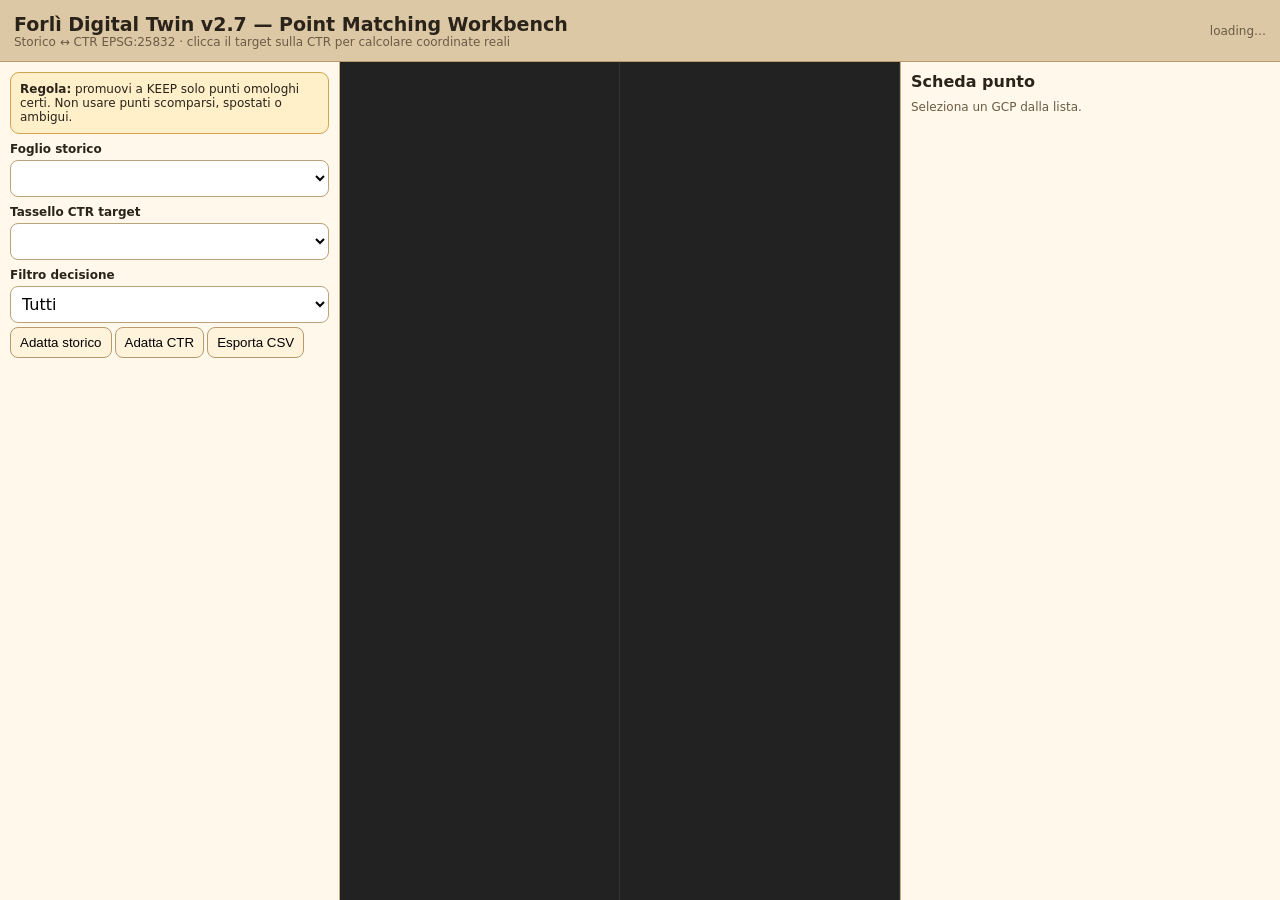
==== 08_WEB_APP/index.html @ 1461532f "1" ====
<!doctype html>
<html lang="it">
<head>
<meta charset="utf-8">
<meta name="viewport" content="width=device-width,initial-scale=1">
<title>Forlì Digital Twin v2.7 — Point Matching Workbench</title>
<style>
:root{--bg:#efe6d7;--panel:#fff8eb;--line:#c6aa7e;--ink:#2a231a;--muted:#6b5b46;--ok:#1a8f45;--bad:#b50000;--rev:#d27a00}
*{box-sizing:border-box}
body{margin:0;background:var(--bg);color:var(--ink);font-family:system-ui,-apple-system,Segoe UI,Roboto,Arial,sans-serif}
header{height:62px;background:#ddc8a6;border-bottom:1px solid #b89b6d;padding:10px 14px;display:flex;justify-content:space-between;align-items:center}
h1{font-size:19px;margin:0}.sub{font-size:12px;color:var(--muted)}
#app{display:grid;grid-template-columns:340px 1fr 1fr 380px;height:calc(100vh - 62px)}
aside,.right{background:var(--panel);overflow:auto;padding:10px;border-right:1px solid var(--line)}
.right{border-right:0;border-left:1px solid var(--line)}
.viewer{position:relative;background:#222;overflow:hidden;border-right:1px solid #333}
.stage{position:absolute;left:0;top:0;transform-origin:0 0;cursor:crosshair}
.stage img{position:absolute;left:0;top:0;user-select:none;pointer-events:none}
.stage svg{position:absolute;left:0;top:0;overflow:visible}
label{font-size:12px;font-weight:700;display:block;margin:8px 0 4px}
select,input,textarea{font:inherit}
select,input[type=text],textarea{width:100%;padding:7px;border:1px solid #bca27a;border-radius:8px;background:white}
button{border:1px solid #b89b6d;background:#fff3dc;border-radius:8px;padding:7px 9px;margin:4px 3px 5px 0;cursor:pointer}
button:hover{background:white}
.card{background:white;border:1px solid #ddc9a5;border-radius:8px;padding:7px;margin:6px 0;font-size:12px;cursor:pointer}
.card:hover{background:#fff4dc}.card.sel{outline:3px solid #111}
.badge{display:inline-block;border-radius:999px;padding:1px 6px;background:#eee;margin-right:3px;font-size:11px}
.small{font-size:12px;line-height:1.35;color:var(--muted)}
.warn{background:#fff0ca;border:1px solid #d2a34d;border-radius:9px;padding:9px;margin-bottom:8px;font-size:12px}
.pt{stroke:#111;stroke-width:1.5;cursor:pointer}.srcpt{fill:#e00000}.targetpt{fill:#1a8f45}.lbl{font-size:13px;paint-order:stroke;stroke:white;stroke-width:4;fill:#111;pointer-events:none}
.grid2{display:grid;grid-template-columns:1fr 1fr;gap:6px}
textarea{min-height:64px}
</style>
</head>
<body>
<header>
<div><h1>Forlì Digital Twin v2.7 — Point Matching Workbench</h1><div class="sub">Storico ↔ CTR EPSG:25832 · clicca il target sulla CTR per calcolare coordinate reali</div></div>
<div class="sub" id="meta">loading…</div>
</header>
<div id="app">
<aside>
<div class="warn"><b>Regola:</b> promuovi a KEEP solo punti omologhi certi. Non usare punti scomparsi, spostati o ambigui.</div>
<label>Foglio storico</label><select id="sheet"></select>
<label>Tassello CTR target</label><select id="tile"></select>
<label>Filtro decisione</label><select id="filter"><option value="">Tutti</option><option>PRIORITY_REVIEW</option><option>REVIEW</option><option>LOW_PRIORITY_REVIEW</option><option>KEEP</option><option>REJECT</option></select>
<button id="fitH">Adatta storico</button><button id="fitC">Adatta CTR</button><button id="export">Esporta CSV</button>
<div id="gcpList"></div>
</aside>
<div class="viewer" id="histView"><div class="stage" id="histStage"><img id="histImg"><svg id="histSvg"></svg></div></div>
<div class="viewer" id="ctrView"><div class="stage" id="ctrStage"><img id="ctrImg"><svg id="ctrSvg"></svg></div></div>
<div class="right">
<h2 style="font-size:16px;margin:0 0 8px">Scheda punto</h2>
<div id="form" class="small">Seleziona un GCP dalla lista.</div>
</div>
</div>
<script>
let D, currentSheet, currentTile, selected=null, hview={x:0,y:0,s:1}, cview={x:0,y:0,s:1};
const histStage=document.getElementById('histStage'), ctrStage=document.getElementById('ctrStage');
const histImg=document.getElementById('histImg'), ctrImg=document.getElementById('ctrImg');
const histSvg=document.getElementById('histSvg'), ctrSvg=document.getElementById('ctrSvg');

function apply(stage,v){stage.style.transform=`translate(${v.x}px,${v.y}px) scale(${v.s})`}
function fit(viewEl,img,stage,v){if(!img.naturalWidth)return;let s=Math.min(viewEl.clientWidth/img.naturalWidth,viewEl.clientHeight/img.naturalHeight)*.96;v.s=s;v.x=(viewEl.clientWidth-img.naturalWidth*s)/2;v.y=(viewEl.clientHeight-img.naturalHeight*s)/2;apply(stage,v)}
function S(svg,tag,a){let n=document.createElementNS('http://www.w3.org/2000/svg',tag);for(const[k,v]of Object.entries(a))n.setAttribute(k,v);svg.appendChild(n);return n}
function currentHist(){return D.historical_previews.find(h=>h.sheet_id===currentSheet)}
function currentTileData(){return D.ctr_tiles.find(t=>t.tile===currentTile)}
function currentGcps(){let f=document.getElementById('filter').value;return D.gcps.filter(g=>g.sheet_id===currentSheet && (!f || g.decision===f))}
function previewToMap(tile, px, py){
  // Full image pixel from preview pixel
  let fullX = px * tile.width / tile.preview_width;
  let fullY = py * tile.height / tile.preview_height;
  let gt = tile.transform; // rasterio Affine serialized: [a,b,c,d,e,f] means x=a*col+b*row+c; y=d*col+e*row+f
  let x = gt[0]*fullX + gt[1]*fullY + gt[2];
  let y = gt[3]*fullX + gt[4]*fullY + gt[5];
  return [x,y,fullX,fullY];
}
function render(){
 histSvg.innerHTML=''; ctrSvg.innerHTML='';
 histSvg.setAttribute('width',histImg.naturalWidth||1); histSvg.setAttribute('height',histImg.naturalHeight||1);
 ctrSvg.setAttribute('width',ctrImg.naturalWidth||1); ctrSvg.setAttribute('height',ctrImg.naturalHeight||1);
 const hist=currentHist();
 currentGcps().forEach(g=>{
   const x=g.source_x*hist.scale_x, y=g.source_y*hist.scale_y;
   let c=S(histSvg,'circle',{cx:x,cy:y,r:11,class:'pt srcpt'});
   c.onclick=(e)=>{e.stopPropagation();selectGcp(g.gcp_id)};
   let t=S(histSvg,'text',{x:x+14,y:y+5,class:'lbl'});t.textContent=g.gcp_id.split('_').pop();
   if(g.target_preview_x&&g.target_preview_y){
     let tc=S(ctrSvg,'circle',{cx:g.target_preview_x,cy:g.target_preview_y,r:11,class:'pt targetpt'});
     tc.onclick=(e)=>{e.stopPropagation();selectGcp(g.gcp_id)};
     let tt=S(ctrSvg,'text',{x:+g.target_preview_x+14,y:+g.target_preview_y+5,class:'lbl'});tt.textContent=g.gcp_id.split('_').pop();
   }
 });
 renderList();
 if(selected) selectGcp(selected.gcp_id, false);
}
function renderList(){
 let div=document.getElementById('gcpList');div.innerHTML='';
 currentGcps().forEach(g=>{
   let el=document.createElement('div');el.className='card'+(selected&&selected.gcp_id===g.gcp_id?' sel':'');
   el.innerHTML=`<b>${g.gcp_id}</b><span class="badge">${g.decision}</span><span class="badge">${g.confidence}</span><div>${g.candidate_name}</div>`;
   el.onclick=()=>selectGcp(g.gcp_id);div.appendChild(el);
 });
}
function selectGcp(id, rerender=true){
 selected=D.gcps.find(g=>g.gcp_id===id);
 if(!selected)return;
 if(rerender) render();
 document.getElementById('form').innerHTML=`
 <b>${selected.gcp_id}</b><p>${selected.candidate_name}</p>
 <label>Decisione</label><select id="f_dec"><option>KEEP</option><option>REJECT</option><option>REVIEW</option><option>PRIORITY_REVIEW</option><option>LOW_PRIORITY_REVIEW</option></select>
 <div class="grid2"><div><label>Source X</label><input type="text" id="f_sx" value="${selected.source_x}"></div><div><label>Source Y</label><input type="text" id="f_sy" value="${selected.source_y}"></div></div>
 <div class="grid2"><div><label>Target E</label><input type="text" id="f_e" value="${selected.target_easting_epsg25832||''}"></div><div><label>Target N</label><input type="text" id="f_n" value="${selected.target_northing_epsg25832||''}"></div></div>
 <label>Tile target</label><input type="text" id="f_tile" value="${selected.target_tile||''}">
 <label>Note</label><textarea id="f_note">${selected.note||''}</textarea>
 <button onclick="saveForm()">Salva</button>
 <button onclick="markKeep()">KEEP</button><button onclick="markReject()">REJECT</button>`;
 document.getElementById('f_dec').value=selected.decision;
}
window.saveForm=function(){
 if(!selected)return;
 selected.decision=document.getElementById('f_dec').value;
 selected.source_x=document.getElementById('f_sx').value;
 selected.source_y=document.getElementById('f_sy').value;
 selected.target_easting_epsg25832=document.getElementById('f_e').value;
 selected.target_northing_epsg25832=document.getElementById('f_n').value;
 selected.target_tile=document.getElementById('f_tile').value;
 selected.note=document.getElementById('f_note').value;
 render();
}
window.markKeep=function(){if(!selected)return;selected.decision='KEEP';saveForm()}
window.markReject=function(){if(!selected)return;selected.decision='REJECT';saveForm()}

ctrView.addEventListener('click', e=>{
 if(!selected)return;
 const r=ctrView.getBoundingClientRect();
 const px=(e.clientX-r.left-cview.x)/cview.s;
 const py=(e.clientY-r.top-cview.y)/cview.s;
 if(px<0||py<0||px>ctrImg.naturalWidth||py>ctrImg.naturalHeight)return;
 let tile=currentTileData();
 let [E,N,fullX,fullY]=previewToMap(tile,px,py);
 selected.target_preview_x=Math.round(px*100)/100;
 selected.target_preview_y=Math.round(py*100)/100;
 selected.target_full_x=Math.round(fullX*100)/100;
 selected.target_full_y=Math.round(fullY*100)/100;
 selected.target_easting_epsg25832=E.toFixed(3);
 selected.target_northing_epsg25832=N.toFixed(3);
 selected.target_tile=currentTile;
 selected.match_method='MANUAL_CLICK_ON_CTR_PREVIEW';
 selected.decision='KEEP';
 selected.note=(selected.note||'')+' | Target clicked on CTR preview.';
 render();
});

function loadSheet(id){
 currentSheet=id;
 let h=currentHist();histImg.src=h.file;histImg.onload=()=>{fit(document.getElementById('histView'),histImg,histStage,hview);render()};
}
function loadTile(id){
 currentTile=id;
 let t=currentTileData();ctrImg.src='img/ctr/'+t.preview;ctrImg.onload=()=>{fit(document.getElementById('ctrView'),ctrImg,ctrStage,cview);render()};
}
function setupPanZoom(viewEl,stage,v){
 let drag=null;
 viewEl.addEventListener('wheel',e=>{e.preventDefault();let old=v.s;v.s*=e.deltaY<0?1.12:.89;v.s=Math.max(.08,Math.min(8,v.s));let r=viewEl.getBoundingClientRect(),mx=e.clientX-r.left,my=e.clientY-r.top;v.x=mx-(mx-v.x)*(v.s/old);v.y=my-(my-v.y)*(v.s/old);apply(stage,v)},{passive:false});
 viewEl.addEventListener('pointerdown',e=>{if(!e.shiftKey)return;drag={x:e.clientX,y:e.clientY,ox:v.x,oy:v.y};stage.style.cursor='grabbing'});
 window.addEventListener('pointermove',e=>{if(!drag)return;v.x=drag.ox+e.clientX-drag.x;v.y=drag.oy+e.clientY-drag.y;apply(stage,v)});
 window.addEventListener('pointerup',()=>{drag=null;stage.style.cursor='crosshair'});
}
document.getElementById('fitH').onclick=()=>fit(document.getElementById('histView'),histImg,histStage,hview);
document.getElementById('fitC').onclick=()=>fit(document.getElementById('ctrView'),ctrImg,ctrStage,cview);
document.getElementById('filter').onchange=render;
document.getElementById('export').onclick=()=>{
 const headers=["sheet_id","gcp_id","candidate_name","source_x","source_y","decision","target_easting_epsg25832","target_northing_epsg25832","target_tile","target_preview_x","target_preview_y","match_method","confidence","note"];
 let csv=headers.join(',')+'\n'+D.gcps.map(g=>headers.map(h=>`"${String(g[h]??'').replaceAll('"','""')}"`).join(',')).join('\n');
 let a=document.createElement('a');a.href=URL.createObjectURL(new Blob([csv],{type:'text/csv'}));a.download='GCP_matched_v2_7.csv';a.click();
}
fetch('data/point_matching_v2_7.json').then(r=>r.json()).then(d=>{
 D=d;
 let ss=[...new Set(D.historical_previews.map(h=>h.sheet_id))];
 let sel=document.getElementById('sheet');ss.forEach(s=>{let o=document.createElement('option');o.value=s;o.textContent=s;sel.appendChild(o)});
 sel.onchange=e=>loadSheet(e.target.value);
 let ts=document.getElementById('tile');D.ctr_tiles.forEach(t=>{let o=document.createElement('option');o.value=t.tile;o.textContent=t.tile;ts.appendChild(o)});
 ts.onchange=e=>loadTile(e.target.value);
 setupPanZoom(document.getElementById('histView'),histStage,hview);setupPanZoom(document.getElementById('ctrView'),ctrStage,cview);
 loadSheet(ss[0]); loadTile(D.ctr_tiles[0].tile);
 document.getElementById('meta').textContent=`${D.gcps.length} GCP · ${D.ctr_tiles.length} tasselli CTR`;
});
</script>
</body>
</html>
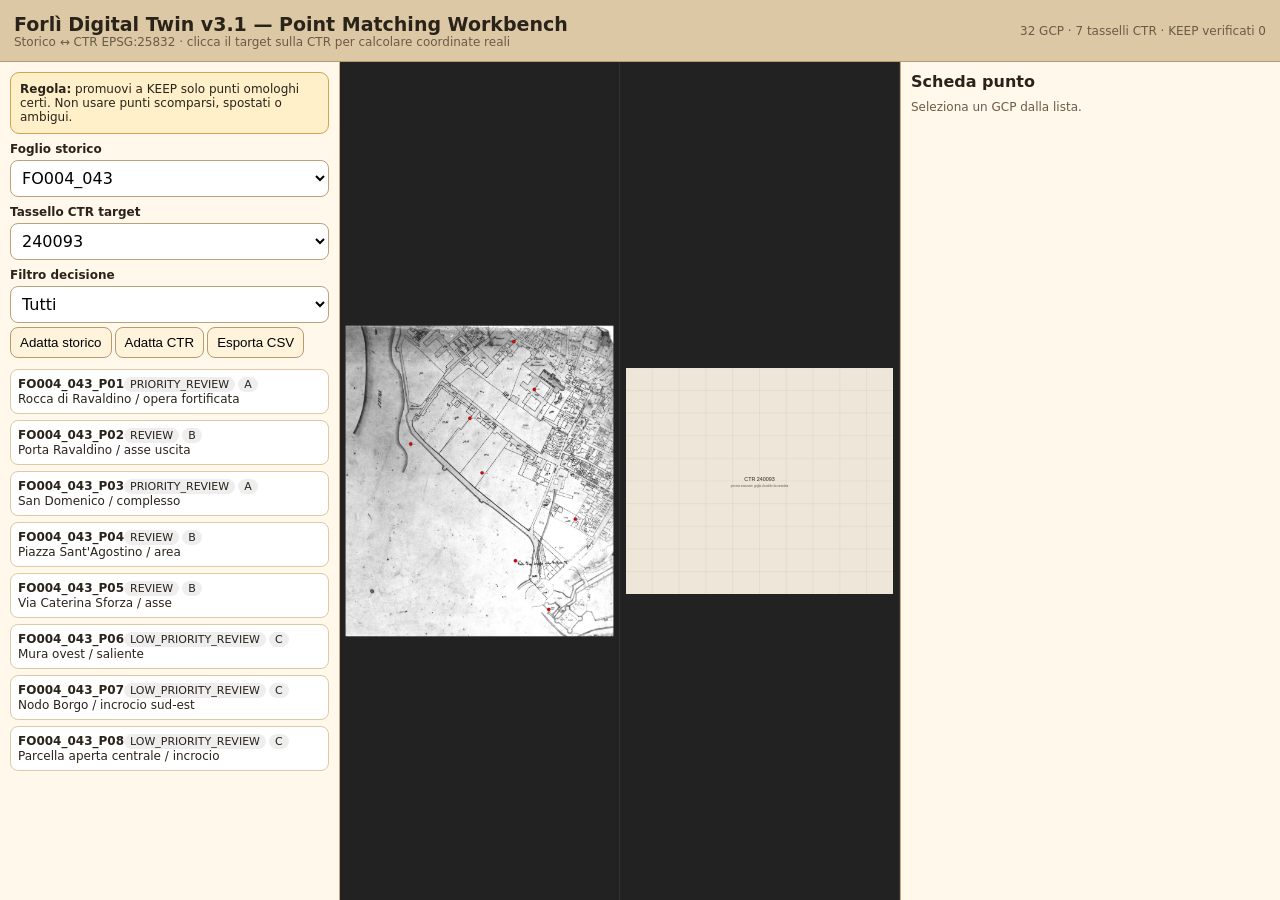
==== commit 7994e7e1: "Fix web workbench asset loading and CTR fallback" ====
--- a/08_WEB_APP/index.html
+++ b/08_WEB_APP/index.html
@@ -3,7 +3,7 @@
 <head>
 <meta charset="utf-8">
 <meta name="viewport" content="width=device-width,initial-scale=1">
-<title>Forlì Digital Twin v2.7 — Point Matching Workbench</title>
+<title>Forlì Digital Twin v3.1 — Point Matching Workbench</title>
 <style>
 :root{--bg:#efe6d7;--panel:#fff8eb;--line:#c6aa7e;--ink:#2a231a;--muted:#6b5b46;--ok:#1a8f45;--bad:#b50000;--rev:#d27a00}
 *{box-sizing:border-box}
@@ -27,6 +27,7 @@
 .badge{display:inline-block;border-radius:999px;padding:1px 6px;background:#eee;margin-right:3px;font-size:11px}
 .small{font-size:12px;line-height:1.35;color:var(--muted)}
 .warn{background:#fff0ca;border:1px solid #d2a34d;border-radius:9px;padding:9px;margin-bottom:8px;font-size:12px}
+.err{background:#ffe8e8;border:1px solid #c77;border-radius:9px;padding:9px;margin:8px 0;font-size:12px;color:#600}
 .pt{stroke:#111;stroke-width:1.5;cursor:pointer}.srcpt{fill:#e00000}.targetpt{fill:#1a8f45}.lbl{font-size:13px;paint-order:stroke;stroke:white;stroke-width:4;fill:#111;pointer-events:none}
 .grid2{display:grid;grid-template-columns:1fr 1fr;gap:6px}
 textarea{min-height:64px}
@@ -34,7 +35,7 @@
 </head>
 <body>
 <header>
-<div><h1>Forlì Digital Twin v2.7 — Point Matching Workbench</h1><div class="sub">Storico ↔ CTR EPSG:25832 · clicca il target sulla CTR per calcolare coordinate reali</div></div>
+<div><h1>Forlì Digital Twin v3.1 — Point Matching Workbench</h1><div class="sub">Storico ↔ CTR EPSG:25832 · clicca il target sulla CTR per calcolare coordinate reali</div></div>
 <div class="sub" id="meta">loading…</div>
 </header>
 <div id="app">
@@ -51,6 +52,7 @@
 <div class="right">
 <h2 style="font-size:16px;margin:0 0 8px">Scheda punto</h2>
 <div id="form" class="small">Seleziona un GCP dalla lista.</div>
+<div id="runtime" class="small"></div>
 </div>
 </div>
 <script>
@@ -58,6 +60,7 @@
 const histStage=document.getElementById('histStage'), ctrStage=document.getElementById('ctrStage');
 const histImg=document.getElementById('histImg'), ctrImg=document.getElementById('ctrImg');
 const histSvg=document.getElementById('histSvg'), ctrSvg=document.getElementById('ctrSvg');
+const runtime=document.getElementById('runtime');
 
 function apply(stage,v){stage.style.transform=`translate(${v.x}px,${v.y}px) scale(${v.s})`}
 function fit(viewEl,img,stage,v){if(!img.naturalWidth)return;let s=Math.min(viewEl.clientWidth/img.naturalWidth,viewEl.clientHeight/img.naturalHeight)*.96;v.s=s;v.x=(viewEl.clientWidth-img.naturalWidth*s)/2;v.y=(viewEl.clientHeight-img.naturalHeight*s)/2;apply(stage,v)}
@@ -65,14 +68,31 @@
 function currentHist(){return D.historical_previews.find(h=>h.sheet_id===currentSheet)}
 function currentTileData(){return D.ctr_tiles.find(t=>t.tile===currentTile)}
 function currentGcps(){let f=document.getElementById('filter').value;return D.gcps.filter(g=>g.sheet_id===currentSheet && (!f || g.decision===f))}
+function esc(s){return String(s??'').replace(/[&<>"]/g,m=>({'&':'&amp;','<':'&lt;','>':'&gt;','"':'&quot;'}[m]))}
+function logRuntime(msg,type='warn'){let div=document.createElement('div');div.className=type==='err'?'err':'warn';div.innerHTML=msg;runtime.prepend(div)}
+function enhancedToOriginal(p){return p.replace('img/historical/','../02_RASTER_STORICI/').replace('_enhanced.jpg','.jpg')}
+function svgPlaceholder(label,w,h){
+ const svg=`<svg xmlns="http://www.w3.org/2000/svg" width="${w}" height="${h}" viewBox="0 0 ${w} ${h}">
+ <rect width="100%" height="100%" fill="#eee6d8"/>
+ <g stroke="#b9a47f" stroke-width="1">${Array.from({length:11},(_,i)=>`<line x1="${i*w/10}" y1="0" x2="${i*w/10}" y2="${h}"/><line x1="0" y1="${i*h/10}" x2="${w}" y2="${i*h/10}"/>`).join('')}</g>
+ <text x="${w/2}" y="${h/2}" text-anchor="middle" font-family="Arial" font-size="36" fill="#2a231a">${label}</text>
+ <text x="${w/2}" y="${h/2+42}" text-anchor="middle" font-family="Arial" font-size="18" fill="#6b5b46">preview mancante: griglia cliccabile da metadata</text>
+ </svg>`;
+ return 'data:image/svg+xml;charset=utf-8,'+encodeURIComponent(svg);
+}
+function loadImageWithFallback(img, urls, onok){
+ let i=0;
+ img.onerror=()=>{i++; if(i<urls.length){img.src=urls[i]}else{logRuntime(`Asset immagine non trovato: ${esc(urls.join(' → '))}`,'err')}};
+ img.onload=onok;
+ img.src=urls[0];
+}
 function previewToMap(tile, px, py){
-  // Full image pixel from preview pixel
-  let fullX = px * tile.width / tile.preview_width;
-  let fullY = py * tile.height / tile.preview_height;
-  let gt = tile.transform; // rasterio Affine serialized: [a,b,c,d,e,f] means x=a*col+b*row+c; y=d*col+e*row+f
-  let x = gt[0]*fullX + gt[1]*fullY + gt[2];
-  let y = gt[3]*fullX + gt[4]*fullY + gt[5];
-  return [x,y,fullX,fullY];
+ let fullX = px * tile.width / tile.preview_width;
+ let fullY = py * tile.height / tile.preview_height;
+ let gt = tile.transform;
+ let x = gt[0]*fullX + gt[1]*fullY + gt[2];
+ let y = gt[3]*fullX + gt[4]*fullY + gt[5];
+ return [x,y,fullX,fullY];
 }
 function render(){
  histSvg.innerHTML=''; ctrSvg.innerHTML='';
@@ -80,7 +100,7 @@
  ctrSvg.setAttribute('width',ctrImg.naturalWidth||1); ctrSvg.setAttribute('height',ctrImg.naturalHeight||1);
  const hist=currentHist();
  currentGcps().forEach(g=>{
-   const x=g.source_x*hist.scale_x, y=g.source_y*hist.scale_y;
+   const x=Number(g.source_x)*Number(hist.scale_x||1), y=Number(g.source_y)*Number(hist.scale_y||1);
    let c=S(histSvg,'circle',{cx:x,cy:y,r:11,class:'pt srcpt'});
    c.onclick=(e)=>{e.stopPropagation();selectGcp(g.gcp_id)};
    let t=S(histSvg,'text',{x:x+14,y:y+5,class:'lbl'});t.textContent=g.gcp_id.split('_').pop();
@@ -97,7 +117,7 @@
  let div=document.getElementById('gcpList');div.innerHTML='';
  currentGcps().forEach(g=>{
    let el=document.createElement('div');el.className='card'+(selected&&selected.gcp_id===g.gcp_id?' sel':'');
-   el.innerHTML=`<b>${g.gcp_id}</b><span class="badge">${g.decision}</span><span class="badge">${g.confidence}</span><div>${g.candidate_name}</div>`;
+   el.innerHTML=`<b>${esc(g.gcp_id)}</b><span class="badge">${esc(g.decision)}</span><span class="badge">${esc(g.confidence)}</span><div>${esc(g.candidate_name)}</div>`;
    el.onclick=()=>selectGcp(g.gcp_id);div.appendChild(el);
  });
 }
@@ -106,12 +126,12 @@
  if(!selected)return;
  if(rerender) render();
  document.getElementById('form').innerHTML=`
- <b>${selected.gcp_id}</b><p>${selected.candidate_name}</p>
+ <b>${esc(selected.gcp_id)}</b><p>${esc(selected.candidate_name)}</p>
  <label>Decisione</label><select id="f_dec"><option>KEEP</option><option>REJECT</option><option>REVIEW</option><option>PRIORITY_REVIEW</option><option>LOW_PRIORITY_REVIEW</option></select>
- <div class="grid2"><div><label>Source X</label><input type="text" id="f_sx" value="${selected.source_x}"></div><div><label>Source Y</label><input type="text" id="f_sy" value="${selected.source_y}"></div></div>
- <div class="grid2"><div><label>Target E</label><input type="text" id="f_e" value="${selected.target_easting_epsg25832||''}"></div><div><label>Target N</label><input type="text" id="f_n" value="${selected.target_northing_epsg25832||''}"></div></div>
- <label>Tile target</label><input type="text" id="f_tile" value="${selected.target_tile||''}">
- <label>Note</label><textarea id="f_note">${selected.note||''}</textarea>
+ <div class="grid2"><div><label>Source X</label><input type="text" id="f_sx" value="${esc(selected.source_x)}"></div><div><label>Source Y</label><input type="text" id="f_sy" value="${esc(selected.source_y)}"></div></div>
+ <div class="grid2"><div><label>Target E</label><input type="text" id="f_e" value="${esc(selected.target_easting_epsg25832||'')}"></div><div><label>Target N</label><input type="text" id="f_n" value="${esc(selected.target_northing_epsg25832||'')}"></div></div>
+ <label>Tile target</label><input type="text" id="f_tile" value="${esc(selected.target_tile||'')}">
+ <label>Note</label><textarea id="f_note">${esc(selected.note||'')}</textarea>
  <button onclick="saveForm()">Salva</button>
  <button onclick="markKeep()">KEEP</button><button onclick="markReject()">REJECT</button>`;
  document.getElementById('f_dec').value=selected.decision;
@@ -129,7 +149,6 @@
 }
 window.markKeep=function(){if(!selected)return;selected.decision='KEEP';saveForm()}
 window.markReject=function(){if(!selected)return;selected.decision='REJECT';saveForm()}
-
 ctrView.addEventListener('click', e=>{
  if(!selected)return;
  const r=ctrView.getBoundingClientRect();
@@ -150,14 +169,15 @@
  selected.note=(selected.note||'')+' | Target clicked on CTR preview.';
  render();
 });
-
 function loadSheet(id){
  currentSheet=id;
- let h=currentHist();histImg.src=h.file;histImg.onload=()=>{fit(document.getElementById('histView'),histImg,histStage,hview);render()};
+ let h=currentHist();
+ loadImageWithFallback(histImg,[h.file,enhancedToOriginal(h.file),svgPlaceholder(id,h.preview_width||1200,h.preview_height||900)],()=>{fit(document.getElementById('histView'),histImg,histStage,hview);render()});
 }
 function loadTile(id){
  currentTile=id;
- let t=currentTileData();ctrImg.src='img/ctr/'+t.preview;ctrImg.onload=()=>{fit(document.getElementById('ctrView'),ctrImg,ctrStage,cview);render()};
+ let t=currentTileData();
+ loadImageWithFallback(ctrImg,['img/ctr/'+t.preview,t.preview,'../03_CTR_MODERNA/'+t.preview,svgPlaceholder('CTR '+id,t.preview_width||1800,t.preview_height||1500)],()=>{fit(document.getElementById('ctrView'),ctrImg,ctrStage,cview);render()});
 }
 function setupPanZoom(viewEl,stage,v){
  let drag=null;
@@ -170,11 +190,19 @@
 document.getElementById('fitC').onclick=()=>fit(document.getElementById('ctrView'),ctrImg,ctrStage,cview);
 document.getElementById('filter').onchange=render;
 document.getElementById('export').onclick=()=>{
- const headers=["sheet_id","gcp_id","candidate_name","source_x","source_y","decision","target_easting_epsg25832","target_northing_epsg25832","target_tile","target_preview_x","target_preview_y","match_method","confidence","note"];
+ const headers=["sheet_id","gcp_id","candidate_name","source_x","source_y","decision","target_easting_epsg25832","target_northing_epsg25832","target_tile","target_preview_x","target_preview_y","target_full_x","target_full_y","match_method","confidence","note"];
  let csv=headers.join(',')+'\n'+D.gcps.map(g=>headers.map(h=>`"${String(g[h]??'').replaceAll('"','""')}"`).join(',')).join('\n');
- let a=document.createElement('a');a.href=URL.createObjectURL(new Blob([csv],{type:'text/csv'}));a.download='GCP_matched_v2_7.csv';a.click();
-}
-fetch('data/point_matching_v2_7.json').then(r=>r.json()).then(d=>{
+ let a=document.createElement('a');a.href=URL.createObjectURL(new Blob([csv],{type:'text/csv'}));a.download='GCP_FINAL_VERIFIED_candidate.csv';a.click();
+}
+async function loadJson(){
+ const urls=['point_matching_v2_7.json','data/point_matching_v2_7.json'];
+ for(const url of urls){
+   try{const r=await fetch(url); if(r.ok){return await r.json();}}
+   catch(e){}
+ }
+ throw new Error('point_matching_v2_7.json non trovato');
+}
+loadJson().then(d=>{
  D=d;
  let ss=[...new Set(D.historical_previews.map(h=>h.sheet_id))];
  let sel=document.getElementById('sheet');ss.forEach(s=>{let o=document.createElement('option');o.value=s;o.textContent=s;sel.appendChild(o)});
@@ -183,7 +211,11 @@
  ts.onchange=e=>loadTile(e.target.value);
  setupPanZoom(document.getElementById('histView'),histStage,hview);setupPanZoom(document.getElementById('ctrView'),ctrStage,cview);
  loadSheet(ss[0]); loadTile(D.ctr_tiles[0].tile);
- document.getElementById('meta').textContent=`${D.gcps.length} GCP · ${D.ctr_tiles.length} tasselli CTR`;
+ const keep=D.gcps.filter(g=>g.decision==='KEEP'&&g.target_easting_epsg25832&&g.target_northing_epsg25832).length;
+ document.getElementById('meta').textContent=`${D.gcps.length} GCP · ${D.ctr_tiles.length} tasselli CTR · KEEP verificati ${keep}`;
+}).catch(err=>{
+ document.getElementById('meta').textContent='errore caricamento';
+ document.getElementById('form').innerHTML=`<div class="err"><b>Errore:</b> ${esc(err.message)}<br>Apri il workbench da un server locale, es. <code>python -m http.server</code> dentro <code>08_WEB_APP</code>.</div>`;
 });
 </script>
 </body>
